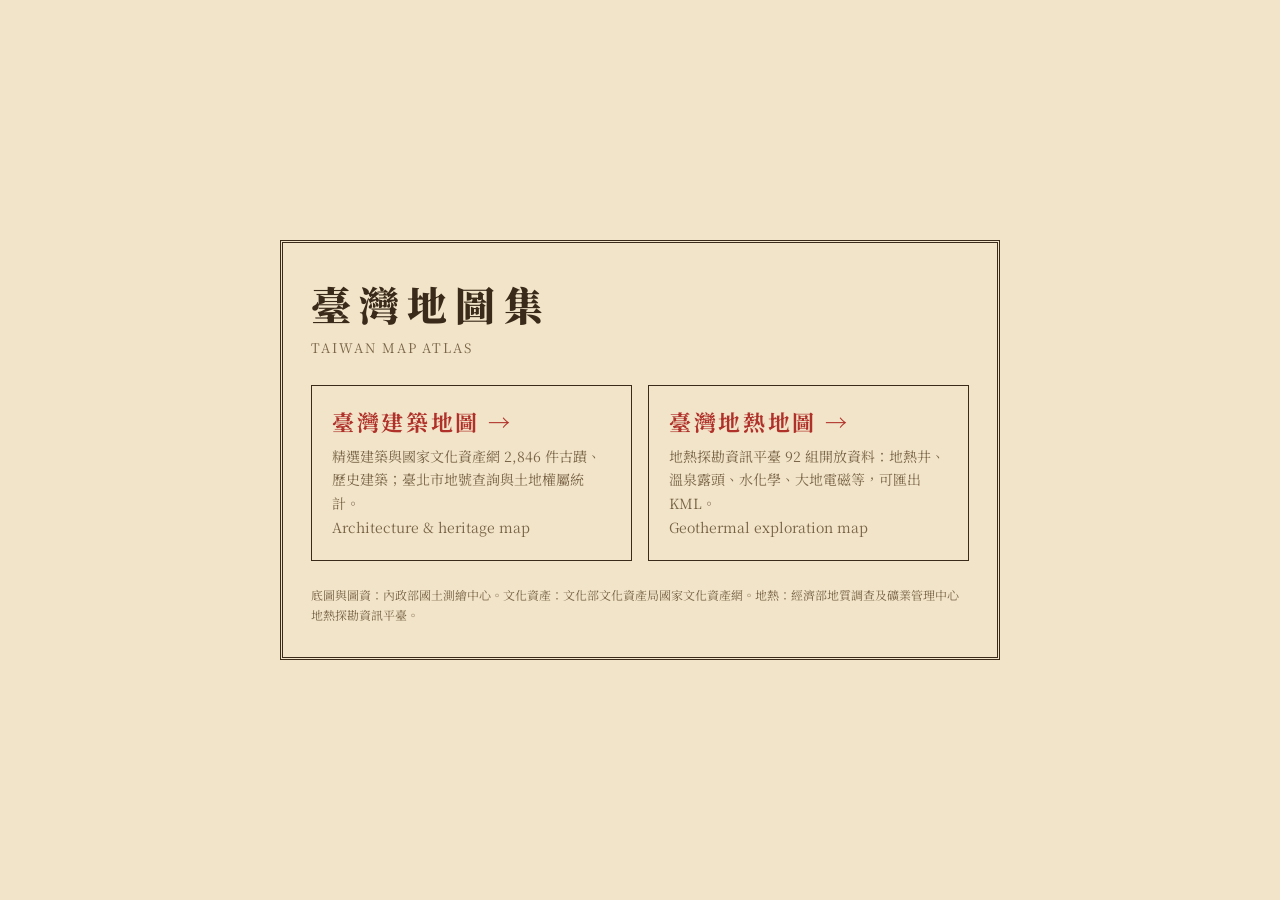
==== index.html @ 27708cbd "加入 GitHub Pages 首頁與 .nojekyll - index.html：兩張地圖的入口頁，手機版排版 - .nojekyll：讓 GitHub Pages 直接提供原始檔案 - READ" ====
<!doctype html>
<html lang="zh-Hant">
<head>
<meta charset="utf-8">
<meta name="viewport" content="width=device-width, initial-scale=1">
<title>臺灣地圖集</title>
<meta name="description" content="臺灣建築地圖與臺灣地熱地圖：古蹟、歷史建築、地號查詢與地熱探勘開放資料。">
<link rel="preconnect" href="https://fonts.googleapis.com">
<link rel="preconnect" href="https://fonts.gstatic.com" crossorigin>
<link rel="stylesheet" href="https://fonts.googleapis.com/css2?family=Noto+Serif+TC:wght@400;600;900&display=swap">
<style>
  :root{--paper:#f1e4c8;--ink:#3a2a1a;--muted:#7a6447;--red:#b0302a;--line:#3a2a1a}
  @media (prefers-color-scheme: dark){:root{--paper:#1f1a14;--ink:#eadcc0;--muted:#b09a7a;--red:#e0705f;--line:#eadcc0}}
  *{box-sizing:border-box}
  body{margin:0;min-height:100vh;background:var(--paper);color:var(--ink);font-family:"Noto Serif TC",serif;
       display:flex;align-items:center;justify-content:center;padding:24px 16px}
  main{max-width:720px;width:100%;border:3px double var(--line);padding:32px 28px}
  h1{font-size:clamp(28px,6vw,40px);font-weight:900;letter-spacing:.2em;margin:0}
  .sub{color:var(--muted);letter-spacing:.15em;font-size:13px;margin:6px 0 28px}
  .cards{display:grid;grid-template-columns:repeat(auto-fit,minmax(240px,1fr));gap:16px}
  a.card{display:block;border:1px solid var(--line);padding:20px;color:inherit;text-decoration:none;transition:background .15s}
  a.card:hover{background:rgba(176,48,42,.08)}
  a.card h2{margin:0 0 8px;font-size:22px;letter-spacing:.12em;color:var(--red)}
  a.card p{margin:0;font-size:14px;line-height:1.7;color:var(--muted)}
  footer{margin-top:24px;font-size:12px;color:var(--muted);line-height:1.7}
</style>
</head>
<body>
<main>
  <h1>臺灣地圖集</h1>
  <div class="sub">TAIWAN MAP ATLAS</div>
  <div class="cards">
    <a class="card" href="taiwan-architecture.html">
      <h2>臺灣建築地圖 →</h2>
      <p>精選建築與國家文化資產網 2,846 件古蹟、歷史建築；臺北市地號查詢與土地權屬統計。<br>Architecture &amp; heritage map</p>
    </a>
    <a class="card" href="taiwan-geothermal.html">
      <h2>臺灣地熱地圖 →</h2>
      <p>地熱探勘資訊平臺 92 組開放資料：地熱井、溫泉露頭、水化學、大地電磁等，可匯出 KML。<br>Geothermal exploration map</p>
    </a>
  </div>
  <footer>底圖與圖資：內政部國土測繪中心。文化資產：文化部文化資產局國家文化資產網。地熱：經濟部地質調查及礦業管理中心地熱探勘資訊平臺。</footer>
</main>
</body>
</html>
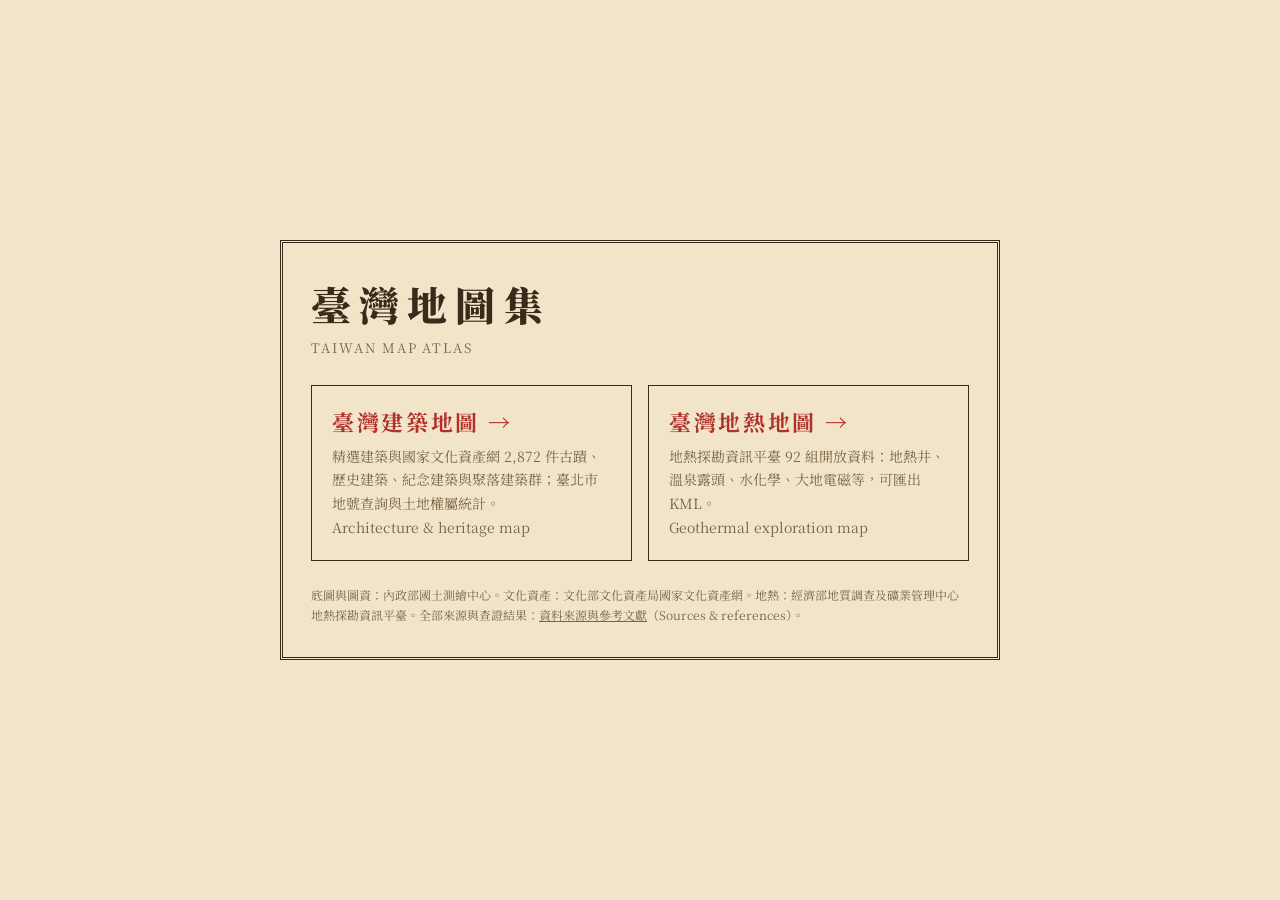
==== commit 619c8db2: "新增「資料來源與參考文獻」頁面，逐筆查證全部出處 - sources.html：116 筆來源依類別分組（底圖、圖層、API、資料集、法規、文獻、報導、使用者提供、程式庫），附查證狀態、搜尋與中英切換" ====
--- a/index.html
+++ b/index.html
@@ -32,14 +32,14 @@
   <div class="cards">
     <a class="card" href="taiwan-architecture.html">
       <h2>臺灣建築地圖 →</h2>
-      <p>精選建築與國家文化資產網 2,846 件古蹟、歷史建築；臺北市地號查詢與土地權屬統計。<br>Architecture &amp; heritage map</p>
+      <p>精選建築與國家文化資產網 2,872 件古蹟、歷史建築、紀念建築與聚落建築群；臺北市地號查詢與土地權屬統計。<br>Architecture &amp; heritage map</p>
     </a>
     <a class="card" href="taiwan-geothermal.html">
       <h2>臺灣地熱地圖 →</h2>
       <p>地熱探勘資訊平臺 92 組開放資料：地熱井、溫泉露頭、水化學、大地電磁等，可匯出 KML。<br>Geothermal exploration map</p>
     </a>
   </div>
-  <footer>底圖與圖資：內政部國土測繪中心。文化資產：文化部文化資產局國家文化資產網。地熱：經濟部地質調查及礦業管理中心地熱探勘資訊平臺。</footer>
+  <footer>底圖與圖資：內政部國土測繪中心。文化資產：文化部文化資產局國家文化資產網。地熱：經濟部地質調查及礦業管理中心地熱探勘資訊平臺。全部來源與查證結果：<a href="sources.html" style="color:inherit">資料來源與參考文獻</a>（Sources &amp; references）。</footer>
 </main>
 </body>
 </html>
